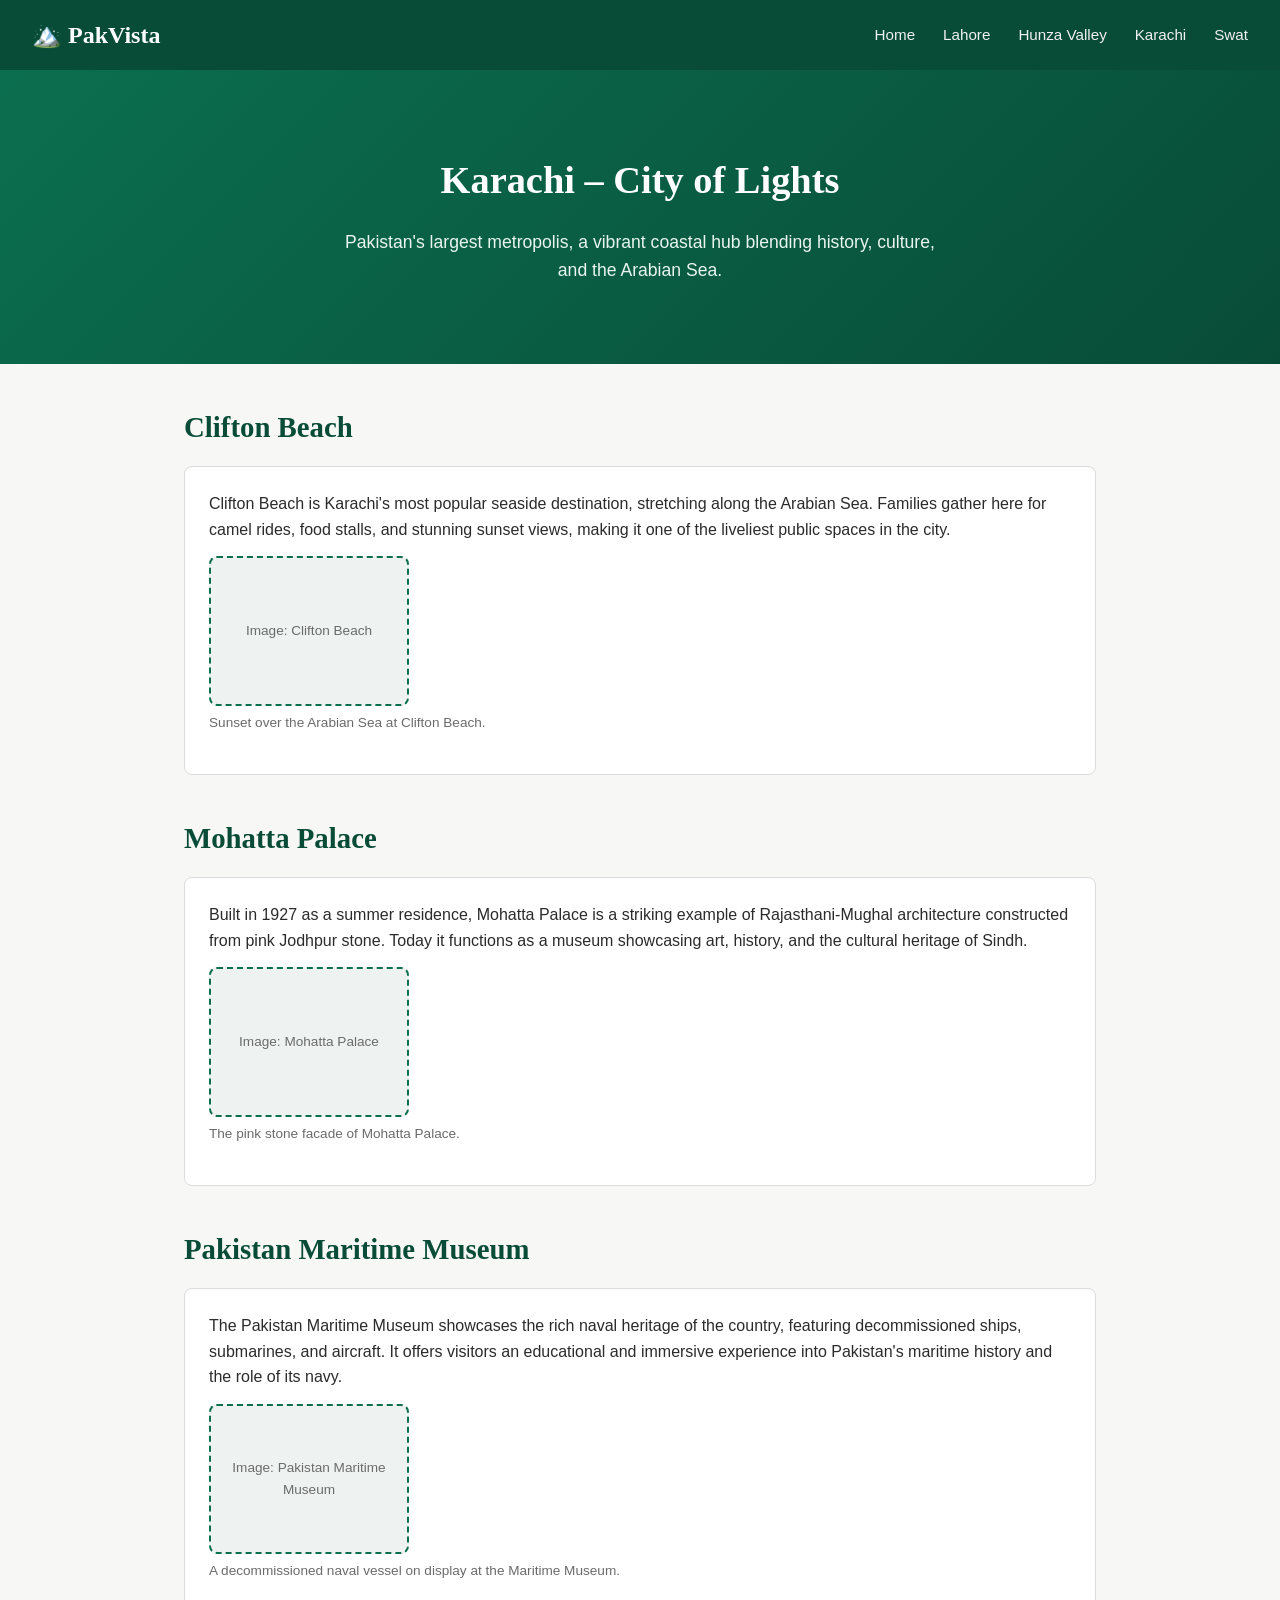
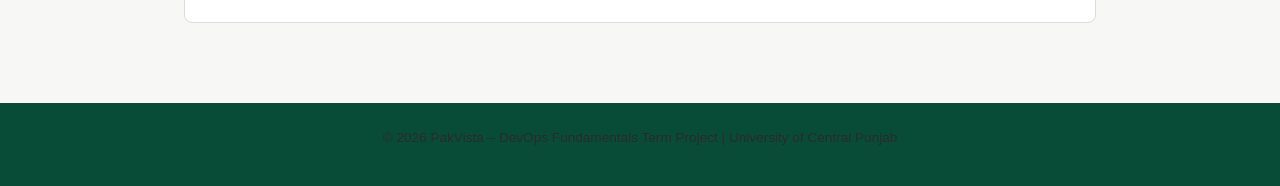
==== karachi.html @ f521e20d "updated workflows content" ====
<!DOCTYPE html>
<html lang="en">
<head>
  <meta charset="UTF-8">
  <title>PakVista – Karachi, City of Lights</title>
  <link rel="stylesheet" href="style.css">
</head>
<body>

  <nav class="nav-bar">
    <span class="brand">🏔️ PakVista</span>
    <ul>
      <li><a href="index.html">Home</a></li>
      <li><a href="lahore.html">Lahore</a></li>
      <li><a href="hunza.html">Hunza Valley</a></li>
      <li><a href="karachi.html">Karachi</a></li>
      <li><a href="swat.html">Swat</a></li>
    </ul>
  </nav>

  <header class="hero">
    <h1>Karachi – City of Lights</h1>
    <p>Pakistan's largest metropolis, a vibrant coastal hub blending history, culture, and the Arabian Sea.</p>
  </header>

  <main>
    <section>
      <h2>Clifton Beach</h2>
      <article>
        <p>
          Clifton Beach is Karachi's most popular seaside destination, stretching along the Arabian Sea. Families
          gather here for camel rides, food stalls, and stunning sunset views, making it one of the liveliest public
          spaces in the city.
        </p>
        <figure>
          <div class="img-placeholder">Image: Clifton Beach</div>
          <figcaption>Sunset over the Arabian Sea at Clifton Beach.</figcaption>
        </figure>
      </article>
    </section>

    <section>
      <h2>Mohatta Palace</h2>
      <article>
        <p>
          Built in 1927 as a summer residence, Mohatta Palace is a striking example of Rajasthani-Mughal architecture
          constructed from pink Jodhpur stone. Today it functions as a museum showcasing art, history, and the
          cultural heritage of Sindh.
        </p>
        <figure>
          <div class="img-placeholder">Image: Mohatta Palace</div>
          <figcaption>The pink stone facade of Mohatta Palace.</figcaption>
        </figure>
      </article>
    </section>

    <section>
      <h2>Pakistan Maritime Museum</h2>
      <article>
        <p>
          The Pakistan Maritime Museum showcases the rich naval heritage of the country, featuring decommissioned
          ships, submarines, and aircraft. It offers visitors an educational and immersive experience into Pakistan's
          maritime history and the role of its navy.
        </p>
        <figure>
          <div class="img-placeholder">Image: Pakistan Maritime Museum</div>
          <figcaption>A decommissioned naval vessel on display at the Maritime Museum.</figcaption>
        </figure>
      </article>
    </section>
  </main>

  <footer>
    <p>&copy 2026 PakVista – DevOps Fundamentals Term Project | University of Central Punjab</p>
  </footer>

</body>
</html>
---- style.css ----
:root {
  --color-primary: #0b6e4f;
  --color-primary-dark: #084c37;
  --color-accent: #e8a33d;
  --color-bg: #f7f7f5;
  --color-surface: #ffffff;
  --color-text: #2b2b2b;
  --color-text-light: #6b6b6b;
  --color-border: #dcdcdc;
  --font-heading: 'Georgia', 'Times New Roman', serif;
  --font-body: 'Segoe UI', Arial, sans-serif;
  --radius: 8px;
}

* {
  margin: 0;
  padding: 0;
  box-sizing: border-box;
}

body {
  font-family: var(--font-body);
  background: var(--color-bg);
  color: var(--color-text);
  line-height: 1.6;
}

h1, h2, h3 {
  font-family: var(--font-heading);
  color: var(--color-primary-dark);
  margin-bottom: 16px;
}

h1 { font-size: 2.4rem; }
h2 { font-size: 1.8rem; }
h3 { font-size: 1.3rem; }

p {
  margin-bottom: 14px;
  color: var(--color-text);
}

a {
  color: var(--color-primary);
  text-decoration: none;
}

a:hover {
  color: var(--color-accent);
}

/* ===== Navigation Bar ===== */
.nav-bar {
  background: var(--color-primary-dark);
  display: flex;
  flex-wrap: wrap;
  align-items: center;
  justify-content: space-between;
  padding: 16px 32px;
}

.nav-bar .brand {
  color: #ffffff;
  font-family: var(--font-heading);
  font-size: 1.5rem;
  font-weight: bold;
}

.nav-bar ul {
  list-style: none;
  display: flex;
  gap: 24px;
}

.nav-bar ul li a {
  color: #f1f1f1;
  font-size: 0.95rem;
  font-weight: 500;
}

.nav-bar ul li a:hover {
  color: var(--color-accent);
}

/* ===== Layout ===== */
main {
  max-width: 960px;
  margin: 0 auto;
  padding: 40px 24px;
}

header.hero {
  background: linear-gradient(135deg, var(--color-primary), var(--color-primary-dark));
  color: #ffffff;
  text-align: center;
  padding: 80px 24px;
}

header.hero h1 {
  color: #ffffff;
}

header.hero p {
  color: #eaf5ef;
  font-size: 1.1rem;
  max-width: 600px;
  margin: 0 auto;
}

section {
  margin-bottom: 40px;
}

article {
  background: var(--color-surface);
  border: 1px solid var(--color-border);
  border-radius: var(--radius);
  padding: 24px;
  margin-bottom: 24px;
}

/* ===== Image Placeholder ===== */
.img-placeholder {
  width: 200px;
  height: 150px;
  background: #eef3f1;
  border: 2px dashed var(--color-primary);
  border-radius: var(--radius);
  display: flex;
  align-items: center;
  justify-content: center;
  color: var(--color-text-light);
  font-size: 0.85rem;
  text-align: center;
  padding: 8px;
}

figure {
  margin-bottom: 16px;
}

figcaption {
  font-size: 0.85rem;
  color: var(--color-text-light);
  margin-top: 6px;
}

/* ===== Tables ===== */
table {
  width: 100%;
  border-collapse: collapse;
  margin-bottom: 20px;
}

th, td {
  padding: 12px;
  text-align: left;
  border-bottom: 1px solid var(--color-border);
}

th {
  background: var(--color-primary);
  color: #ffffff;
}

ul, li {
  margin-left: 4px;
}

/* ===== Footer ===== */
footer {
  background: var(--color-primary-dark);
  color: #d8e8e1;
  text-align: center;
  padding: 24px;
  font-size: 0.85rem;
}

footer a {
  color: var(--color-accent);
}
@media (max-width: 640px) {
  .nav-bar {
    flex-direction: column;
    align-items: flex-start;
  }
  .nav-bar ul {
    flex-direction: column;
    gap: 10px;
    margin-top: 12px;
  }
  header.hero {
    padding: 50px 16px;
  }
}
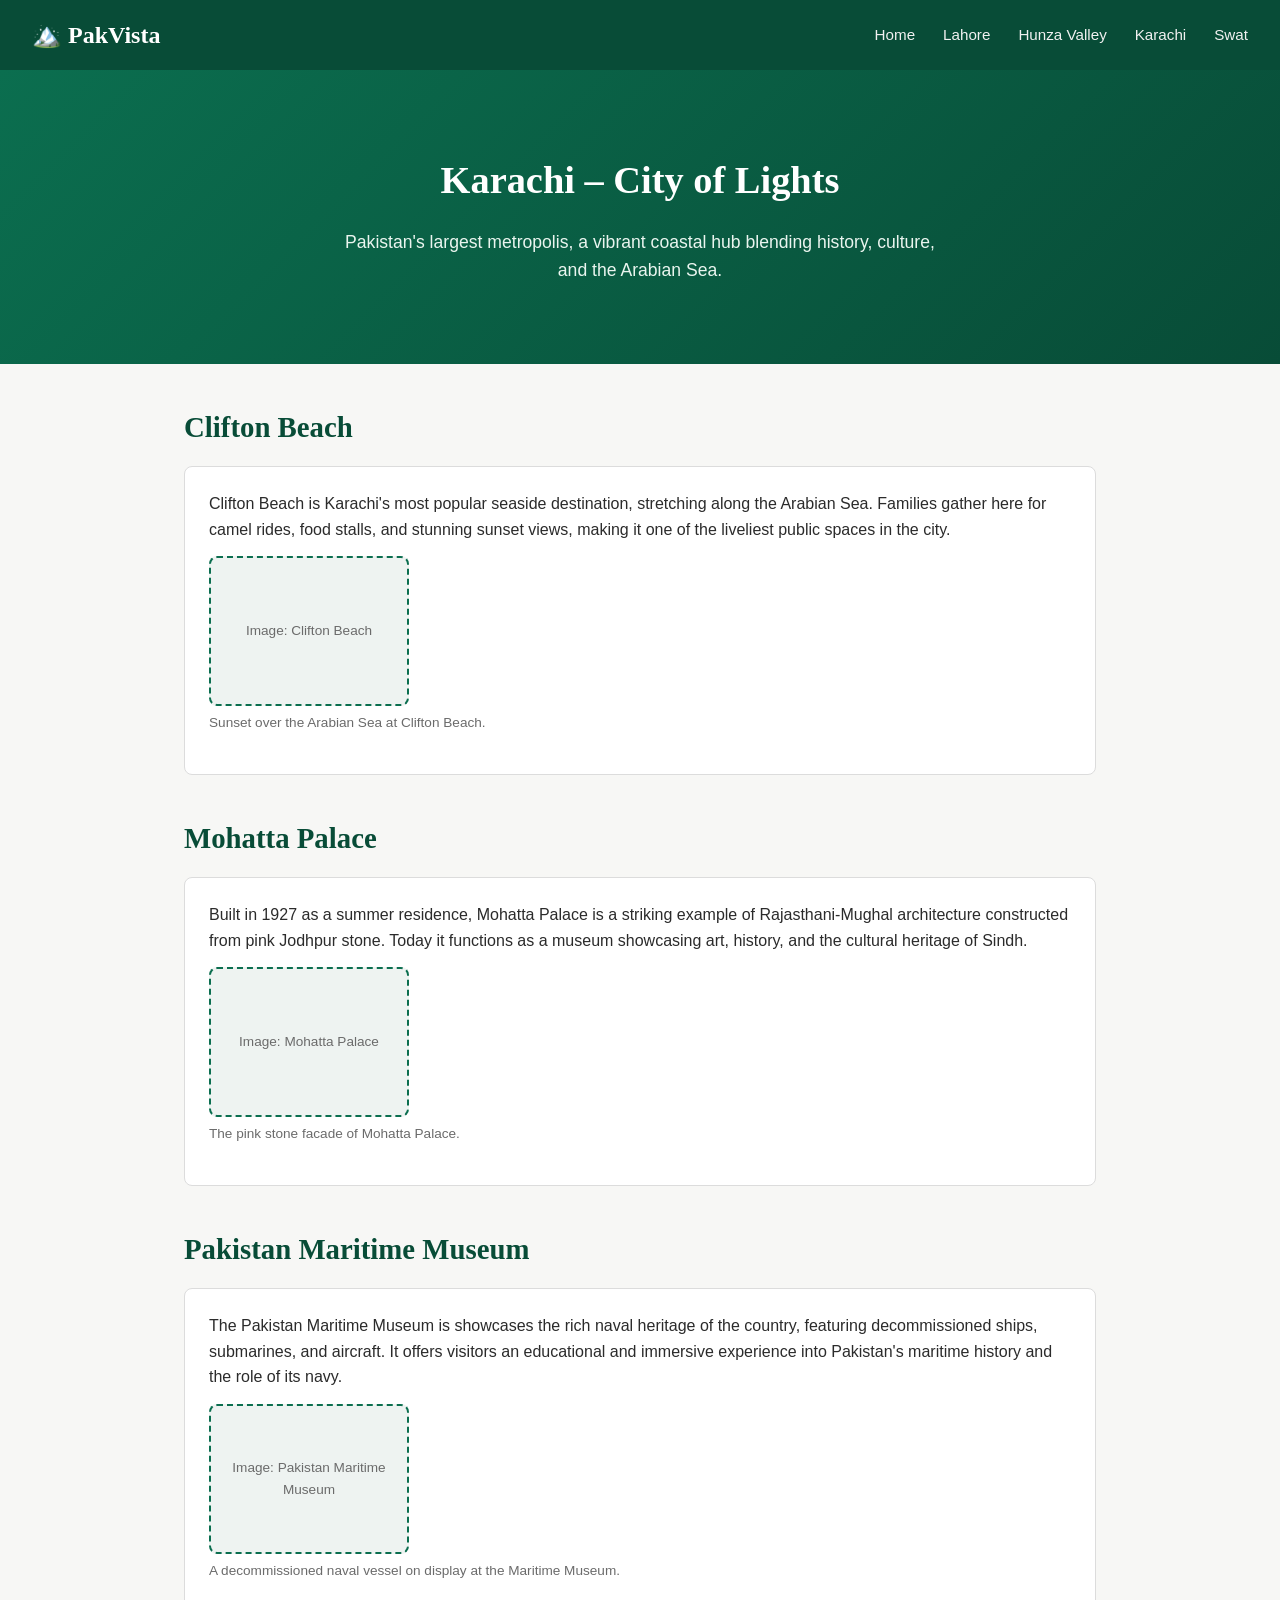
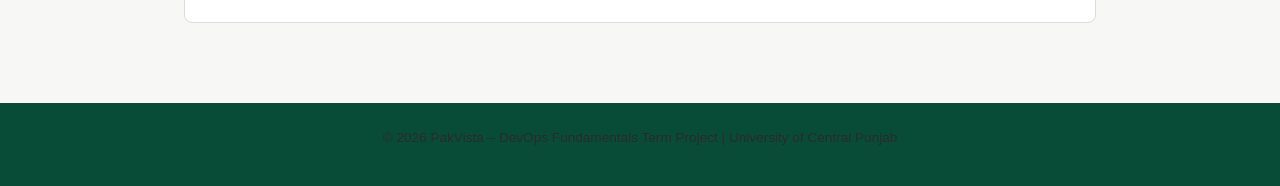
==== commit 62baab55: "Karachi page added" ====
--- a/karachi.html
+++ b/karachi.html
@@ -8,7 +8,7 @@
 <body>
 
   <nav class="nav-bar">
-    <span class="brand">🏔️ PakVista</span>
+    <span class="brand">🏔️ PakVista </span>
     <ul>
       <li><a href="index.html">Home</a></li>
       <li><a href="lahore.html">Lahore</a></li>
@@ -58,7 +58,7 @@
       <h2>Pakistan Maritime Museum</h2>
       <article>
         <p>
-          The Pakistan Maritime Museum showcases the rich naval heritage of the country, featuring decommissioned
+          The Pakistan Maritime Museum is showcases the rich naval heritage of the country, featuring decommissioned
           ships, submarines, and aircraft. It offers visitors an educational and immersive experience into Pakistan's
           maritime history and the role of its navy.
         </p>
